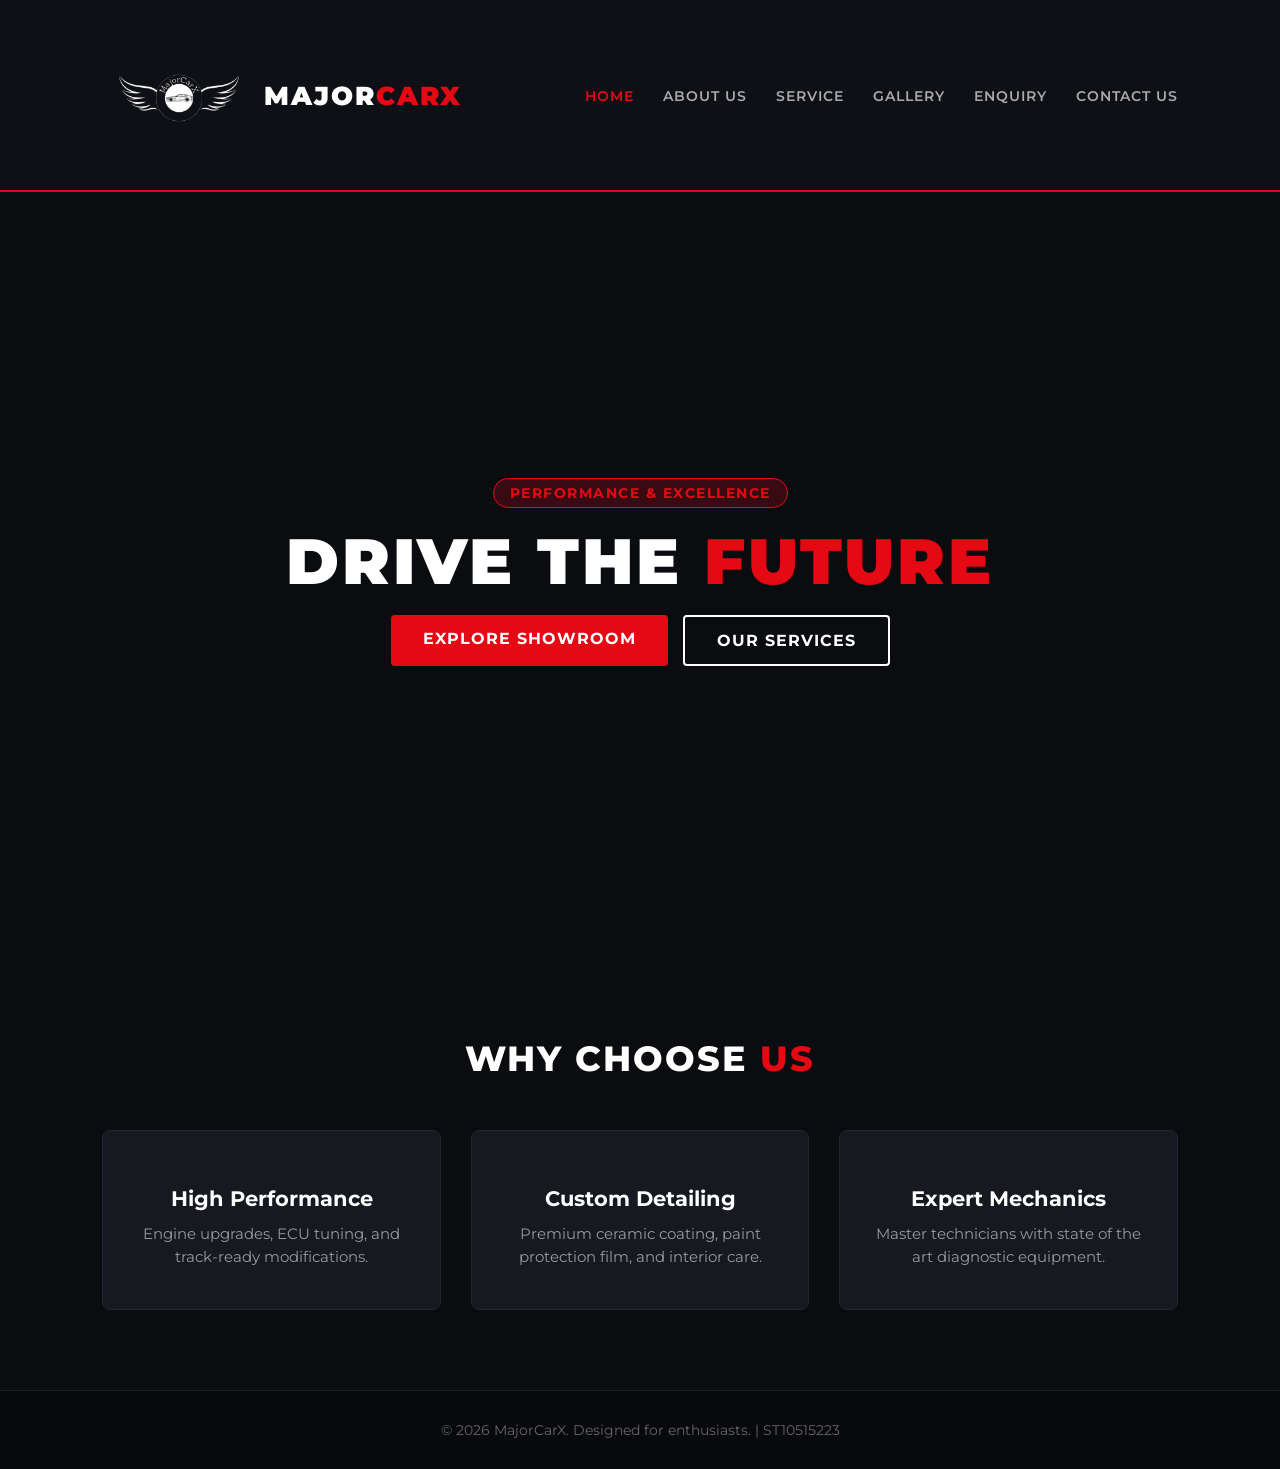
==== index.html @ 7e6565ee "home to index" ====
<!DOCTYPE html>
<html lang="en">
<head>
    <meta charset="UTF-8">
    <meta name="viewport" content="width=device-width, initial-scale=1.0">
    <title>MajorCarX</title>
    <link rel="stylesheet" href="css/style.css">
    <link href="https://fonts.googleapis.com/css2?family=Montserrat:wght@600;700;800;900&display=swap" rel="stylesheet">
</head>
<body>
    <header>
        <div class="logo-container">
            <img src="images/MajorCarX.png" alt="MajorCarX Logo" class="logo">
            <div class="brand-name">MAJOR<span>CARX</span></div>
        </div>
        <nav>
            <a href="index.html" class="active">Home</a>
            <a href="about.html">About Us</a>
            <a href="services.html">Service</a>
            <a href="gallery.html">Gallery</a>
            <a href="enquiry.html">Enquiry</a>
            <a href="contact.html">Contact Us</a>
        </nav>
    </header>

    <main>
        <section class="hero">
            <div class="hero-content">
                <span class="badge">Performance & Excellence</span>
                <h1>DRIVE THE <span>FUTURE</span></h1>
                <div class="button-group">
                    <a href="gallery.html" class="btn primary-btn">Explore Showroom</a>
                    <a href="services.html" class="btn secondary-btn">Our Services</a>
                </div>
            </div>
        </section>

        <section class="features">
            <h2 class="section-title">WHY CHOOSE <span>US</span></h2>
            
            <div class="card-grid">
                <div class="card">
                    <div class="card-icon"></div>
                    <h3>High Performance</h3>
                    <p>Engine upgrades, ECU tuning, and track-ready modifications.</p>
                </div>

                <div class="card">
                    <div class="card-icon"></div>
                    <h3>Custom Detailing</h3>
                    <p>Premium ceramic coating, paint protection film, and interior care.</p>
                </div>

                <div class="card">
                    <div class="card-icon"></div>
                    <h3>Expert Mechanics</h3>
                    <p>Master technicians with state of the art diagnostic equipment.</p>
                </div>
            </div>
        </section>
    </main>

    <footer>
        <p>&copy; 2026 MajorCarX. Designed for enthusiasts. | ST10515223</p>
    </footer>

    <script src="script.js"></script>
</body>
</html>
---- css/style.css ----
* {
  margin: 0;
  padding: 0;
  box-sizing: border-box;
  font-family: 'Montserrat', 'Segoe UI', sans-serif;
}

body {
  background-color: #0b0c10;
  color: #ffffff;
  overflow-x: hidden;
}


header {
  display: flex;
  justify-content: space-between;
  align-items: center;
  padding: 20px 8%;
  background: rgba(15, 17, 23, 0.95);
  border-bottom: 2px solid #e50914;
  position: sticky;
  top: 0;
  z-index: 100;
}

.logo-container {
  display: flex;
  align-items: center;
  gap: 12px;
}

.logo {
  width: 150px;
  height: 150px;
  border-radius: 0;
  border: none;
  object-fit: contain;
  background:transparent;
}

.brand-name {
  font-size: 1.6rem;
  font-weight: 900;
  letter-spacing: 2px;
  color: #ffffff;
}

.brand-name span {
  color: #e50914;
}

nav a {
  color: #aaaaaa;
  text-decoration: none;
  margin-left: 25px;
  font-weight: 600;
  text-transform: uppercase;
  font-size: 0.9rem;
  letter-spacing: 1px;
  transition: all 0.3s ease;
}

nav a:hover, nav a.active {
  color: #e50914;
}


.hero {
  min-height: 85vh;
  display: flex;
  align-items: center;
  justify-content: center;
  text-align: center;
  background: linear-gradient(180deg, rgba(11,12,16,0.6) 0%, rgba(11,12,16,1) 100%), 
              url('https://images.unsplash.com/photo-1617814076367-b759c7d7e738?auto=format&fit=crop&w=1600&q=80') center/cover no-repeat;
  padding: 0 20px;
}

.hero-content {
  max-width: 800px;
}

.badge {
  background-color: rgba(229, 9, 20, 0.2);
  color: #e50914;
  border: 1px solid #e50914;
  padding: 6px 16px;
  border-radius: 20px;
  font-size: 0.85rem;
  font-weight: 700;
  text-transform: uppercase;
  letter-spacing: 1.5px;
}

.hero h1 {
  font-size: 4rem;
  font-weight: 900;
  letter-spacing: 3px;
  margin: 20px 0 15px;
}

.hero h1 span {
  color: #e50914;
}

.hero p {
  color: #cccccc;
  font-size: 1.2rem;
  margin-bottom: 35px;
}

.button-group {
  display: flex;
  gap: 15px;
  justify-content: center;
}

.btn {
  padding: 14px 32px;
  border-radius: 4px;
  text-decoration: none;
  font-weight: 700;
  text-transform: uppercase;
  letter-spacing: 1px;
  transition: transform 0.2s ease, background-color 0.3s ease;
}

.primary-btn {
  background-color: #e50914;
  color: #ffffff;
}

.secondary-btn {
  background-color: transparent;
  color: #ffffff;
  border: 2px solid #ffffff;
}

.btn:hover {
  transform: translateY(-3px);
}

.primary-btn:hover {
  background-color: #b20710;
}

.secondary-btn:hover {
  background-color: #ffffff;
  color: #0b0c10;
}

.features {
  padding: 80px 8%;
  text-align: center;
}

.section-title {
  font-size: 2.2rem;
  font-weight: 800;
  margin-bottom: 50px;
  letter-spacing: 2px;
}

.section-title span {
  color: #e50914;
}

.card-grid {
  display: grid;
  grid-template-columns: repeat(auto-fit, minmax(280px, 1fr));
  gap: 30px;
}

.card {
  background: #161920;
  padding: 40px 25px;
  border-radius: 8px;
  border: 1px solid #222630;
  transition: all 0.3s ease;
}

.card:hover {
  border-color: #e50914;
  transform: translateY(-8px);
}

.card-icon {
  font-size: 2.5rem;
  margin-bottom: 15px;
}

.card h3 {
  font-size: 1.3rem;
  margin-bottom: 12px;
  color: #ffffff;
}

.card p {
  color: #999999;
  font-size: 0.95rem;
  line-height: 1.5;
}


footer {
  text-align: center;
  padding: 30px;
  background-color: #08090c;
  color: #666666;
  border-top: 1px solid #1a1d24;
  font-size: 0.9rem;
}

input[type="text"],
input[type="email"],
textarea {
  width: 100%;
  padding: 12px;
  background-color: #161920;
  border: 1px solid #222630;
  color: #ffffff;
  border-radius: 4px;
  font-family: inherit;
  font-size: 0.95rem;
  margin-top: 5px;
  transition: border-color 0.3s ease;
}

input[type="text"]:focus,
input[type="email"]:focus,
textarea:focus {
  outline: none;
  border-color: #e50914;
}

label {
  display: block;
  font-size: 0.9rem;
  font-weight: 600;
  color: #cccccc;
  margin-bottom: 5px;
}
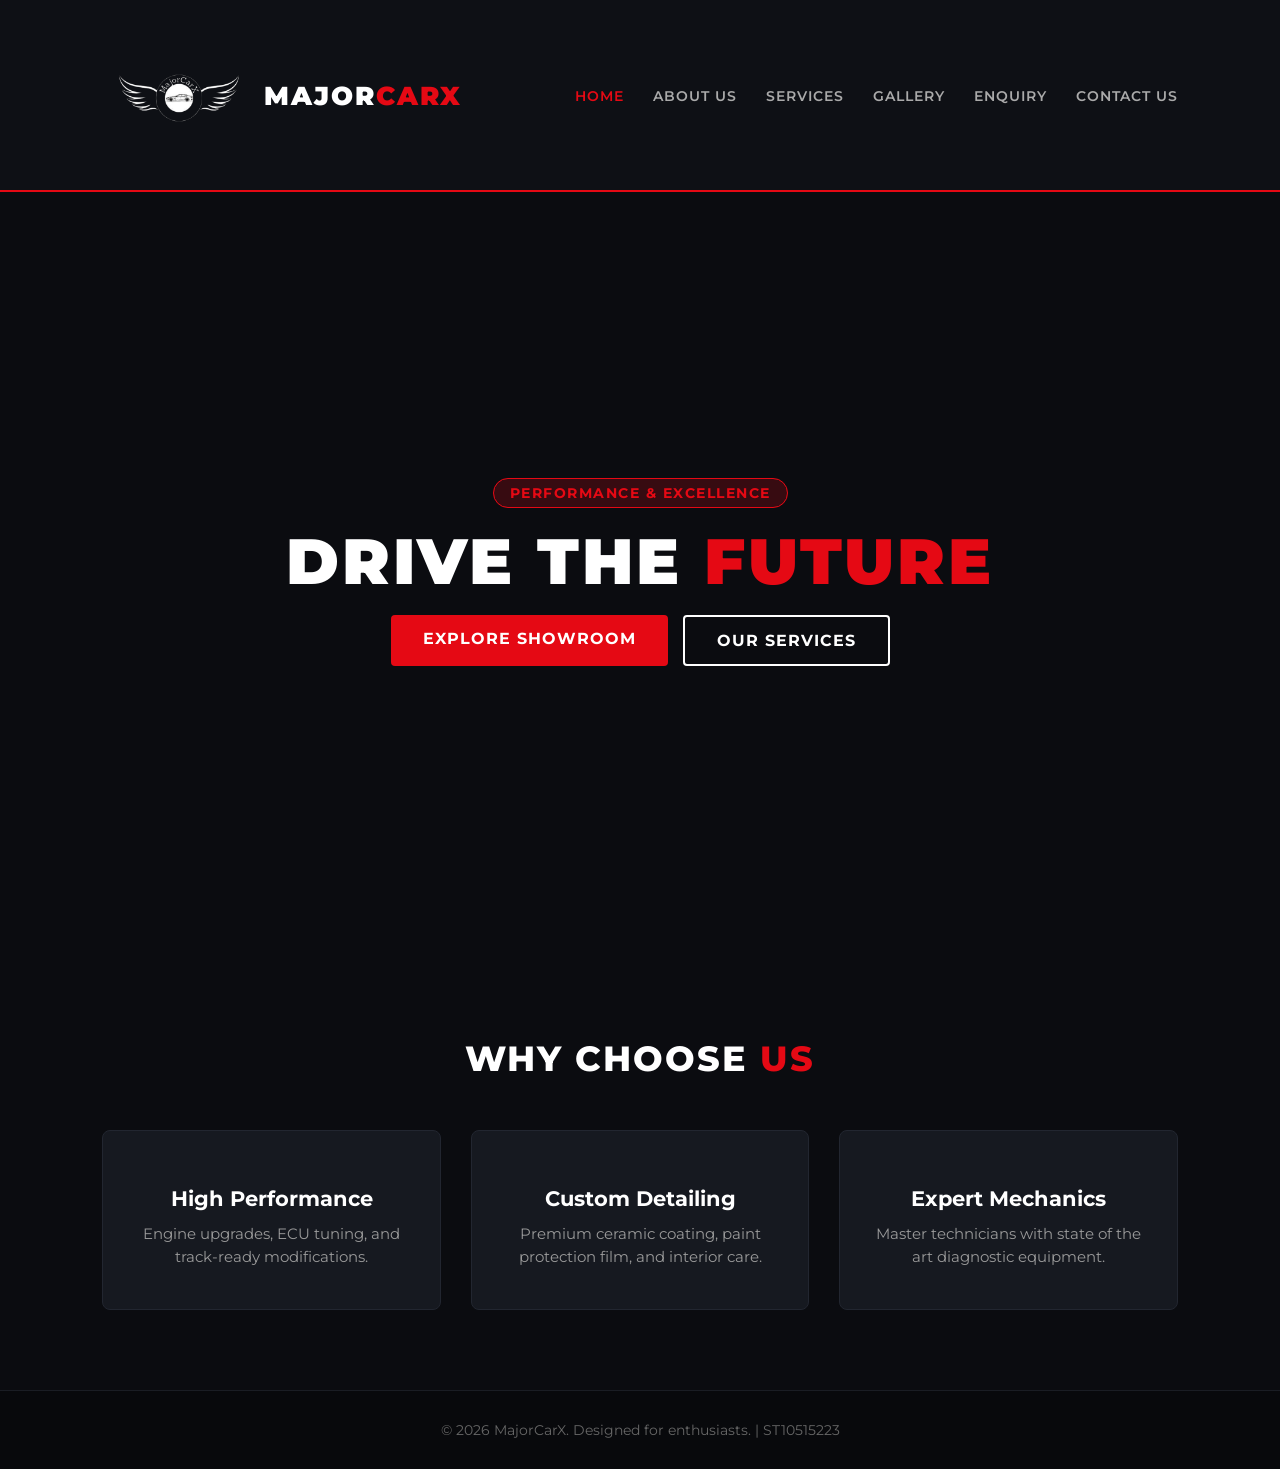
==== commit 14affb21: "spelling" ====
--- a/index.html
+++ b/index.html
@@ -16,7 +16,7 @@
         <nav>
             <a href="index.html" class="active">Home</a>
             <a href="about.html">About Us</a>
-            <a href="services.html">Service</a>
+            <a href="services.html">Services</a>
             <a href="gallery.html">Gallery</a>
             <a href="enquiry.html">Enquiry</a>
             <a href="contact.html">Contact Us</a>
